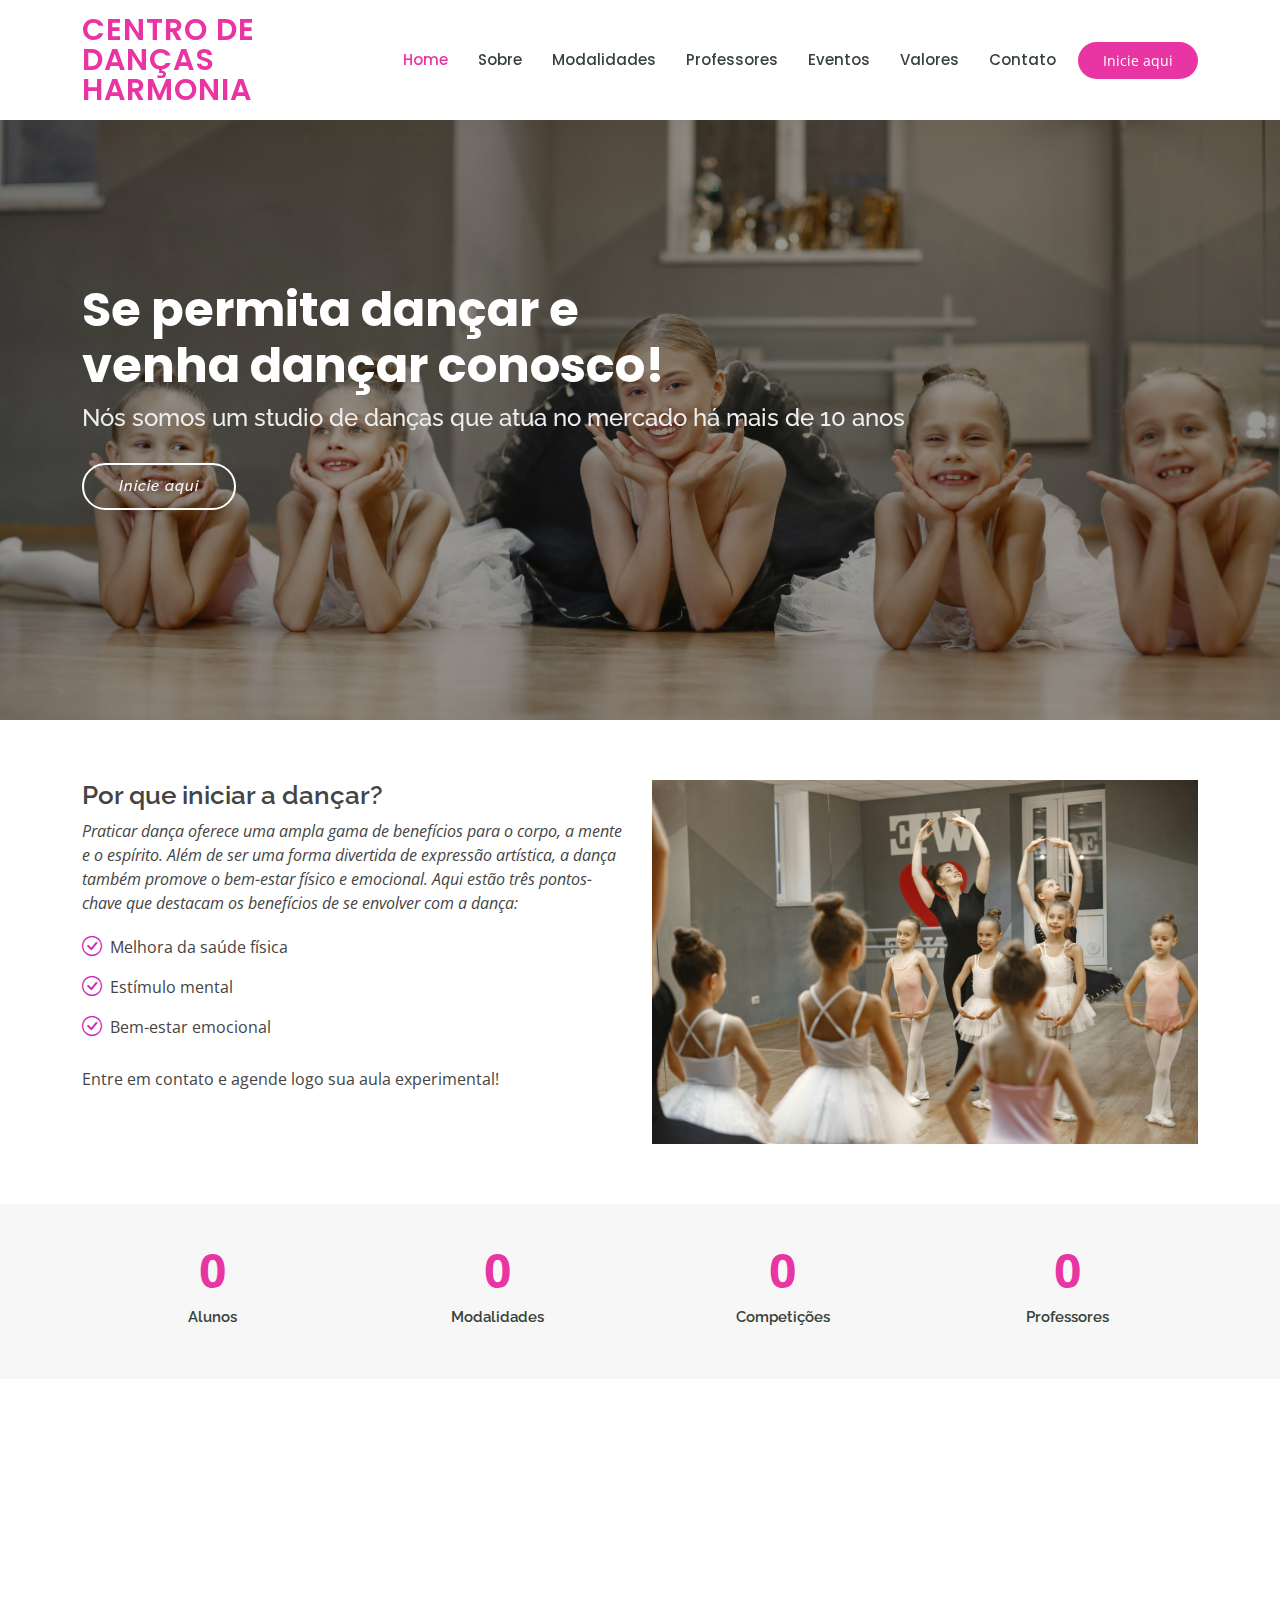
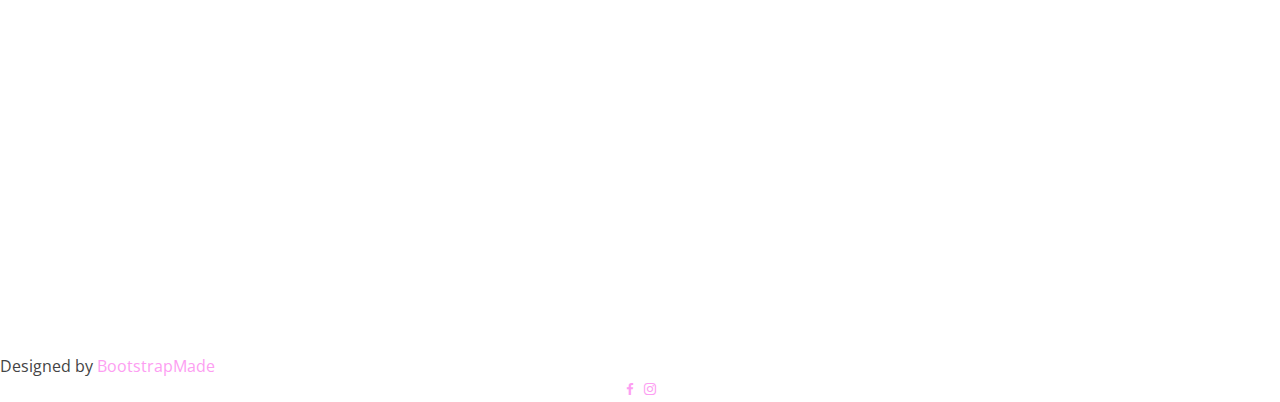
==== index.html @ 5652935c "change readme" ====
<!DOCTYPE html>
<html lang="en">

<head>
  <meta charset="utf-8">
  <meta content="width=device-width, initial-scale=1.0" name="viewport">

  <title> Pagina inicial - Centro de danças harmonia</title>
  <meta content="" name="description">
  <meta content="" name="keywords">

  <!-- Favicons -->
  <link href="assets/img/dancarino.png" rel="icon">
  <link href="assets/img/apple-touch-icon.png" rel="apple-touch-icon">

  <!-- Google Fonts -->
  <link href="https://fonts.googleapis.com/css?family=Open+Sans:300,300i,400,400i,600,600i,700,700i|Raleway:300,300i,400,400i,500,500i,600,600i,700,700i|Poppins:300,300i,400,400i,500,500i,600,600i,700,700i" rel="stylesheet">

  <!-- Vendor CSS Files -->
  <link href="assets/vendor/animate.css/animate.min.css" rel="stylesheet">
  <link href="assets/vendor/aos/aos.css" rel="stylesheet">
  <link href="assets/vendor/bootstrap/css/bootstrap.min.css" rel="stylesheet">
  <link href="assets/vendor/bootstrap-icons/bootstrap-icons.css" rel="stylesheet">
  <link href="assets/vendor/boxicons/css/boxicons.min.css" rel="stylesheet">
  <link href="assets/vendor/remixicon/remixicon.css" rel="stylesheet">
  <link href="assets/vendor/swiper/swiper-bundle.min.css" rel="stylesheet">

  <!-- Template Main CSS File -->
  <link href="assets/css/style.css" rel="stylesheet">

  <!-- =======================================================
  * Template Name: Mentor
  * Updated: Jan 29 2024 with Bootstrap v5.3.2
  * Template URL: https://bootstrapmade.com/mentor-free-education-bootstrap-theme/
  * Author: BootstrapMade.com
  * License: https://bootstrapmade.com/license/
  ======================================================== -->
</head>

<body>

  <!-- ======= Header ======= -->
  <header id="header" class="fixed-top">
    <div class="container d-flex align-items-center">

      <h1 class="logo me-auto"><a href="index.html"> Centro de Danças Harmonia</a></h1>
      <!-- Uncomment below if you prefer to use an image logo -->
      <!-- <a href="index.html" class="logo me-auto"><img src="assets/img/logo.png" alt="" class="img-fluid"></a>-->

      <nav id="navbar" class="navbar order-last order-lg-0">
        <ul>
          <li><a class="active" href="index.html">Home</a></li>
          <li><a href="about.html">Sobre</a></li>
          <li><a href="courses.html">Modalidades</a></li>
          <li><a href="trainers.html">Professores</a></li>
          <li><a href="events.html">Eventos</a></li>
          <li><a href="pricing.html">Valores</a></li>
          <li><a href="contact.html">Contato</a></li>
        </ul>
        <i class="bi bi-list mobile-nav-toggle"></i>
      </nav><!-- .navbar -->

      <a href="courses.html" class="get-started-btn">Inicie aqui</a>

    </div>
  </header><!-- End Header -->

  <!-- ======= Hero Section ======= -->
  <section id="hero" class="d-flex justify-content-center align-items-center">
    <div class="container position-relative" data-aos="zoom-in" data-aos-delay="100">
      <h1>Se permita dançar e<br>venha dançar conosco!</h1>
      <h2>Nós somos um studio de danças que atua no mercado há mais de 10 anos</h2>
      <a href="courses.html" class="btn-get-started"> <i>Inicie aqui</i></a>
    </div>
    <!-- ======= O wallpaper foi definido no css  ======= -->

  </section><!-- End Hero -->

  <main id="main">

    <!-- ======= About Section ======= -->
    <section id="about" class="about">
      <div class="container" data-aos="fade-up">

        <div class="row">
          <div class="col-lg-6 order-1 order-lg-2" data-aos="fade-left" data-aos-delay="100">
            <img src="assets/img/aula de ballet.jpg" class="img-fluid" alt="">
          </div>
          <div class="col-lg-6 pt-4 pt-lg-0 order-2 order-lg-1 content">
            <h3>Por que iniciar a dançar?</h3>
            <p class="fst-italic">
              Praticar dança oferece uma ampla gama de benefícios para o corpo, a mente e 
              o espírito. Além de ser uma forma divertida de expressão artística, a dança 
              também promove o bem-estar físico e emocional. Aqui estão três pontos-chave 
              que destacam os benefícios de se envolver com a dança:
            </p>
            <ul>
              <li><i class="bi bi-check-circle"></i> Melhora da saúde física</li>
              <li><i class="bi bi-check-circle"></i> Estímulo mental</li>
              <li><i class="bi bi-check-circle"></i> Bem-estar emocional</li>
            </ul>
            <p>
              Entre em contato e agende logo sua aula experimental!

          </div>
        </div>

      </div>
    </section><!-- End About Section -->

    <!-- ======= Counts Section ======= -->
    <section id="counts" class="counts section-bg">
      <div class="container">

        <div class="row counters">

          <div class="col-lg-3 col-6 text-center">
            <span data-purecounter-start="0" data-purecounter-end="1200" data-purecounter-duration="1" class="purecounter"></span>
            <p>Alunos</p>
          </div>

          <div class="col-lg-3 col-6 text-center">
            <span data-purecounter-start="0" data-purecounter-end="6" data-purecounter-duration="1" class="purecounter"></span>
            <p>Modalidades</p>
          </div>

          <div class="col-lg-3 col-6 text-center">
            <span data-purecounter-start="0" data-purecounter-end="50" data-purecounter-duration="1" class="purecounter"></span>
            <p>Competições</p>
          </div>

          <div class="col-lg-3 col-6 text-center">
            <span data-purecounter-start="0" data-purecounter-end="6" data-purecounter-duration="1" class="purecounter"></span>
            <p>Professores</p>
          </div>

        </div>

      </div>
    </section><!-- End Counts Section -->

    <!-- ======= Why Us Section ======= -->
    <section id="why-us" class="why-us">
      <div class="container" data-aos="fade-up">

        <div class="row">
          <div class="col-lg-4 d-flex align-items-stretch">
            <div class="content">
              <h3>Por que nos Escolher?</h3>
              <p>
                Há mais de uma década, nossa escola de dança tem sido uma referência 
                no ensino de diversas modalidades, proporcionando uma experiência única 
                e enriquecedora para nossos alunos. Aqui estão alguns motivos pelos quais somos 
                a escolha ideal para quem busca qualidade, excelência e paixão pela dança.
              <div class="text-center">
                <a href="about.html" class="more-btn">Conheça mais <i class="bx bx-chevron-right"></i></a>
              </div>
            </div>
          </div>
          <div class="col-lg-8 d-flex align-items-stretch" data-aos="zoom-in" data-aos-delay="100">
            <div class="icon-boxes d-flex flex-column justify-content-center">
              <div class="row">
                <div class="col-xl-4 d-flex align-items-stretch">
                  <div class="icon-box mt-4 mt-xl-0">
                    <i class="bx bx-receipt"></i>
                    <h4>Tradição e Experiência</h4>
                    <p>Com mais de 10 anos de atuação no mercado, acumulamos uma sólida experiência no ensino de dança</p>
                  </div>
                </div>
                <div class="col-xl-4 d-flex align-items-stretch">
                  <div class="icon-box mt-4 mt-xl-0">
                    <i class="bx bx-cube-alt"></i>
                    <h4>Variedade de Modalidades</h4>
                    <p>Oferecemos uma ampla gama de modalidades de dança para atender a todos os gostos e idades</p>
                  </div>
                </div>
                <div class="col-xl-4 d-flex align-items-stretch">
                  <div class="icon-box mt-4 mt-xl-0">
                    <i class="bx bx-images"></i>
                    <h4>Corpo Docente Qualificado</h4>
                    <p>Contamos com uma equipe de instrutores altamente qualificados e apaixonados pelo que fazem</p>
                  </div>
                </div>
              </div>
            </div><!-- End .content-->
          </div>
        </div>

      </div>
    </section><!-- End Why Us Section -->

    
   

    

  </main><!-- End #main -->

  
          <!-- All the links in the footer should remain intact. -->
          <!-- You can delete the links only if you purchased the pro version. -->
          <!-- Licensing information: https://bootstrapmade.com/license/ -->
          <!-- Purchase the pro version with working PHP/AJAX contact form: https://bootstrapmade.com/mentor-free-education-bootstrap-theme/ -->
          Designed by <a href="https://bootstrapmade.com/">BootstrapMade</a>
        </div>
      </div>
      <div class="social-links text-center text-md-right pt-3 pt-md-0">
        <a href="#" class="facebook"><i class="bx bxl-facebook"></i></a>
        <a href="https://www.instagram.com/classe_a_studio/" class="instagram"><i class="bx bxl-instagram"></i></a>

      </div>
    </div>
  </footer><!-- End Footer -->

  <div id="preloader"></div>
  <a href="#" class="back-to-top d-flex align-items-center justify-content-center"><i class="bi bi-arrow-up-short"></i></a>

  <!-- Vendor JS Files -->
  <script src="assets/vendor/purecounter/purecounter_vanilla.js"></script>
  <script src="assets/vendor/aos/aos.js"></script>
  <script src="assets/vendor/bootstrap/js/bootstrap.bundle.min.js"></script>
  <script src="assets/vendor/swiper/swiper-bundle.min.js"></script>
  <script src="assets/vendor/php-email-form/validate.js"></script>

  <!-- Template Main JS File -->
  <script src="assets/js/main.js"></script>

</body>

</html>
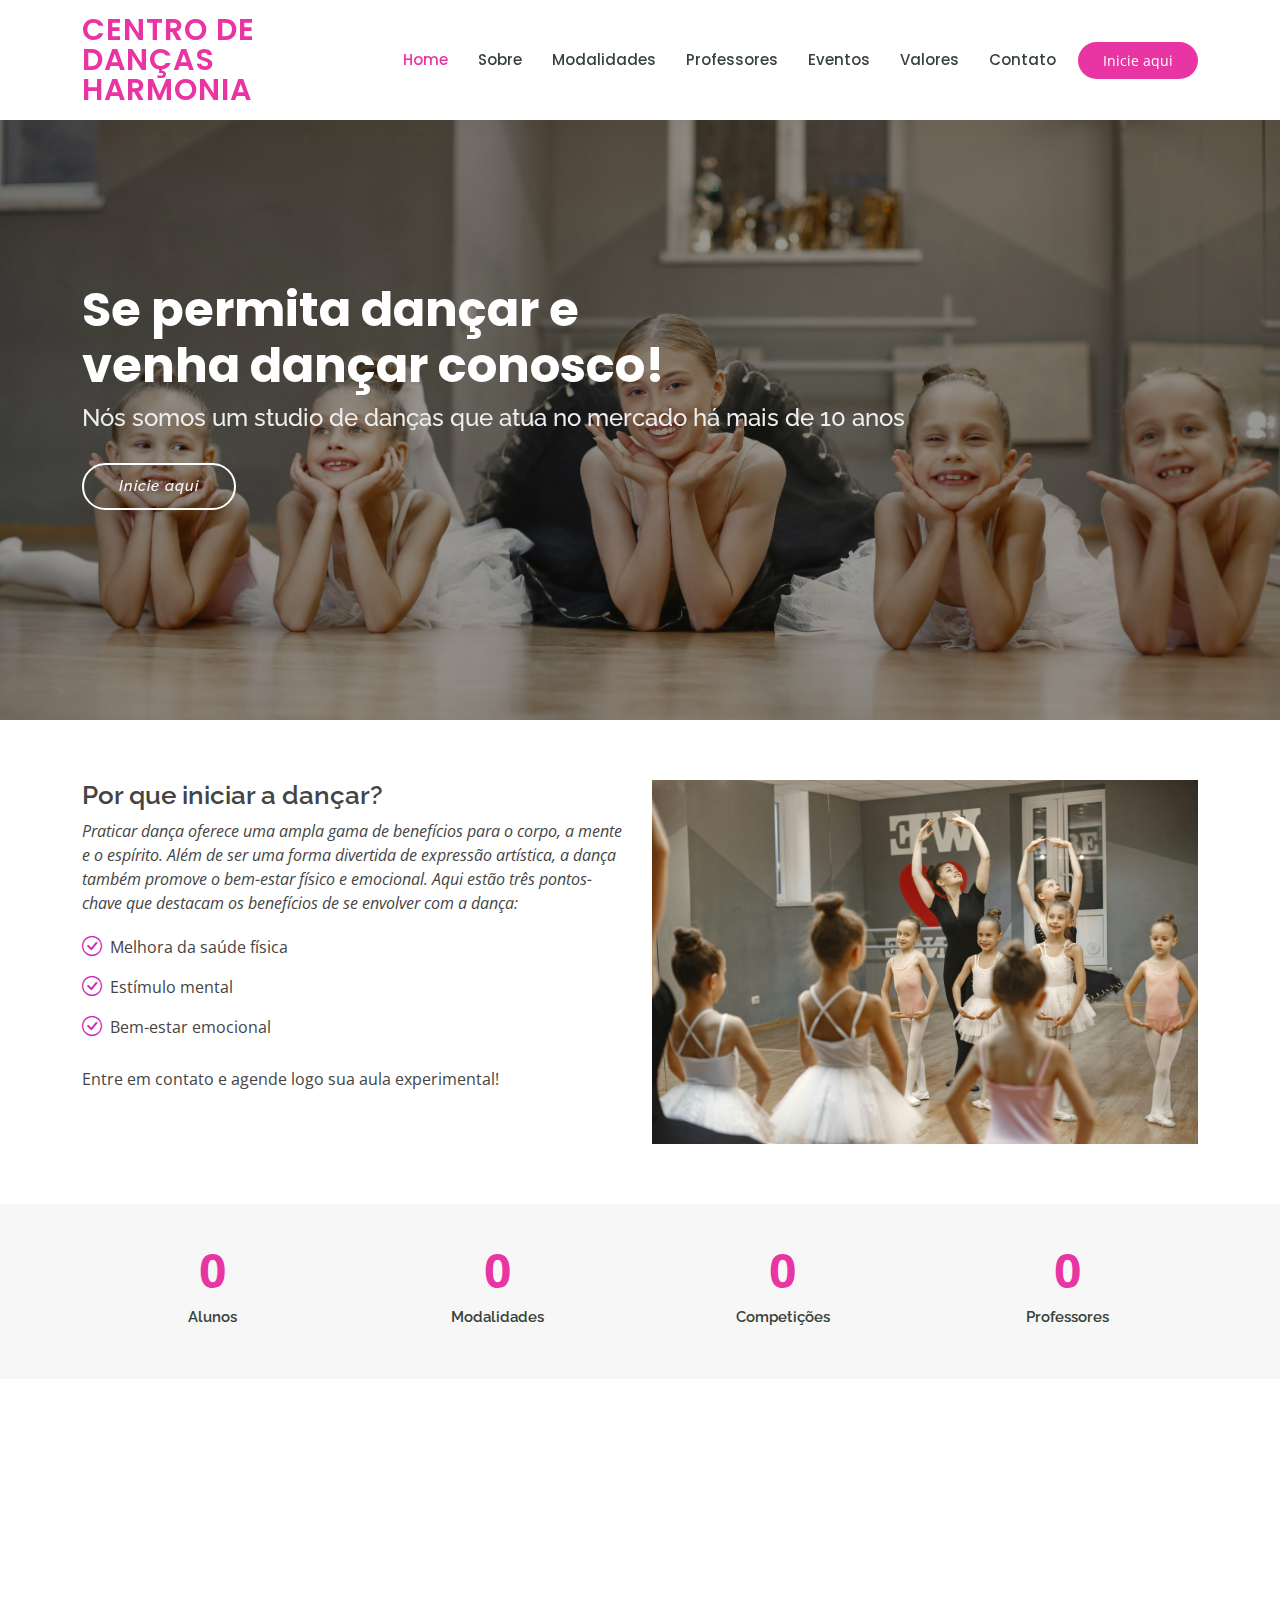
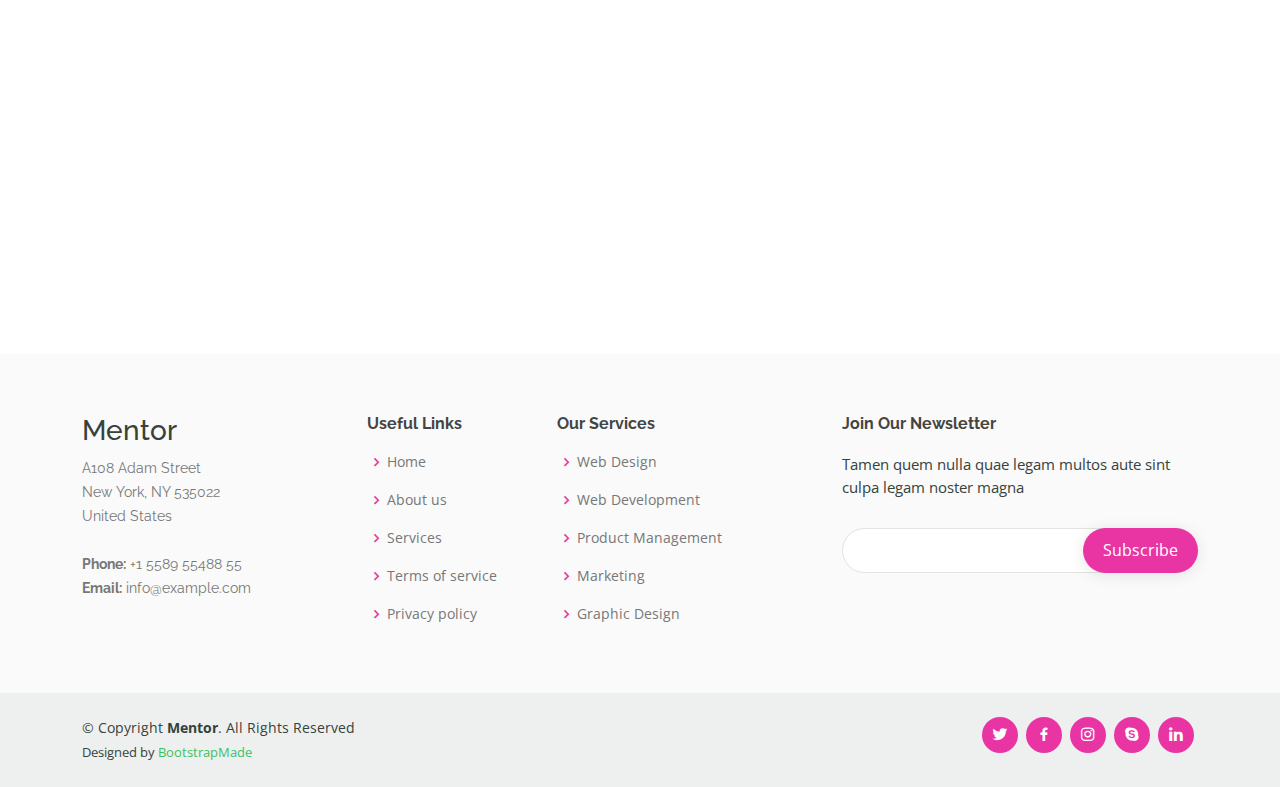
==== commit 6829cfff: "add again footer" ====
--- a/index.html
+++ b/index.html
@@ -196,7 +196,65 @@
 
   </main><!-- End #main -->
 
-  
+  <!-- ======= Footer ======= -->
+  <footer id="footer">
+
+    <div class="footer-top">
+      <div class="container">
+        <div class="row">
+
+          <div class="col-lg-3 col-md-6 footer-contact">
+            <h3>Mentor</h3>
+            <p>
+              A108 Adam Street <br>
+              New York, NY 535022<br>
+              United States <br><br>
+              <strong>Phone:</strong> +1 5589 55488 55<br>
+              <strong>Email:</strong> info@example.com<br>
+            </p>
+          </div>
+
+          <div class="col-lg-2 col-md-6 footer-links">
+            <h4>Useful Links</h4>
+            <ul>
+              <li><i class="bx bx-chevron-right"></i> <a href="#">Home</a></li>
+              <li><i class="bx bx-chevron-right"></i> <a href="#">About us</a></li>
+              <li><i class="bx bx-chevron-right"></i> <a href="#">Services</a></li>
+              <li><i class="bx bx-chevron-right"></i> <a href="#">Terms of service</a></li>
+              <li><i class="bx bx-chevron-right"></i> <a href="#">Privacy policy</a></li>
+            </ul>
+          </div>
+
+          <div class="col-lg-3 col-md-6 footer-links">
+            <h4>Our Services</h4>
+            <ul>
+              <li><i class="bx bx-chevron-right"></i> <a href="#">Web Design</a></li>
+              <li><i class="bx bx-chevron-right"></i> <a href="#">Web Development</a></li>
+              <li><i class="bx bx-chevron-right"></i> <a href="#">Product Management</a></li>
+              <li><i class="bx bx-chevron-right"></i> <a href="#">Marketing</a></li>
+              <li><i class="bx bx-chevron-right"></i> <a href="#">Graphic Design</a></li>
+            </ul>
+          </div>
+
+          <div class="col-lg-4 col-md-6 footer-newsletter">
+            <h4>Join Our Newsletter</h4>
+            <p>Tamen quem nulla quae legam multos aute sint culpa legam noster magna</p>
+            <form action="" method="post">
+              <input type="email" name="email"><input type="submit" value="Subscribe">
+            </form>
+          </div>
+
+        </div>
+      </div>
+    </div>
+
+    <div class="container d-md-flex py-4">
+
+      <div class="me-md-auto text-center text-md-start">
+        <div class="copyright">
+          &copy; Copyright <strong><span>Mentor</span></strong>. All Rights Reserved
+        </div>
+        <div class="credits">
           <!-- All the links in the footer should remain intact. -->
           <!-- You can delete the links only if you purchased the pro version. -->
           <!-- Licensing information: https://bootstrapmade.com/license/ -->
@@ -205,12 +263,17 @@
         </div>
       </div>
       <div class="social-links text-center text-md-right pt-3 pt-md-0">
+        <a href="#" class="twitter"><i class="bx bxl-twitter"></i></a>
         <a href="#" class="facebook"><i class="bx bxl-facebook"></i></a>
-        <a href="https://www.instagram.com/classe_a_studio/" class="instagram"><i class="bx bxl-instagram"></i></a>
-
+        <a href="#" class="instagram"><i class="bx bxl-instagram"></i></a>
+        <a href="#" class="google-plus"><i class="bx bxl-skype"></i></a>
+        <a href="#" class="linkedin"><i class="bx bxl-linkedin"></i></a>
       </div>
     </div>
   </footer><!-- End Footer -->
+
+  
+         
 
   <div id="preloader"></div>
   <a href="#" class="back-to-top d-flex align-items-center justify-content-center"><i class="bi bi-arrow-up-short"></i></a>
